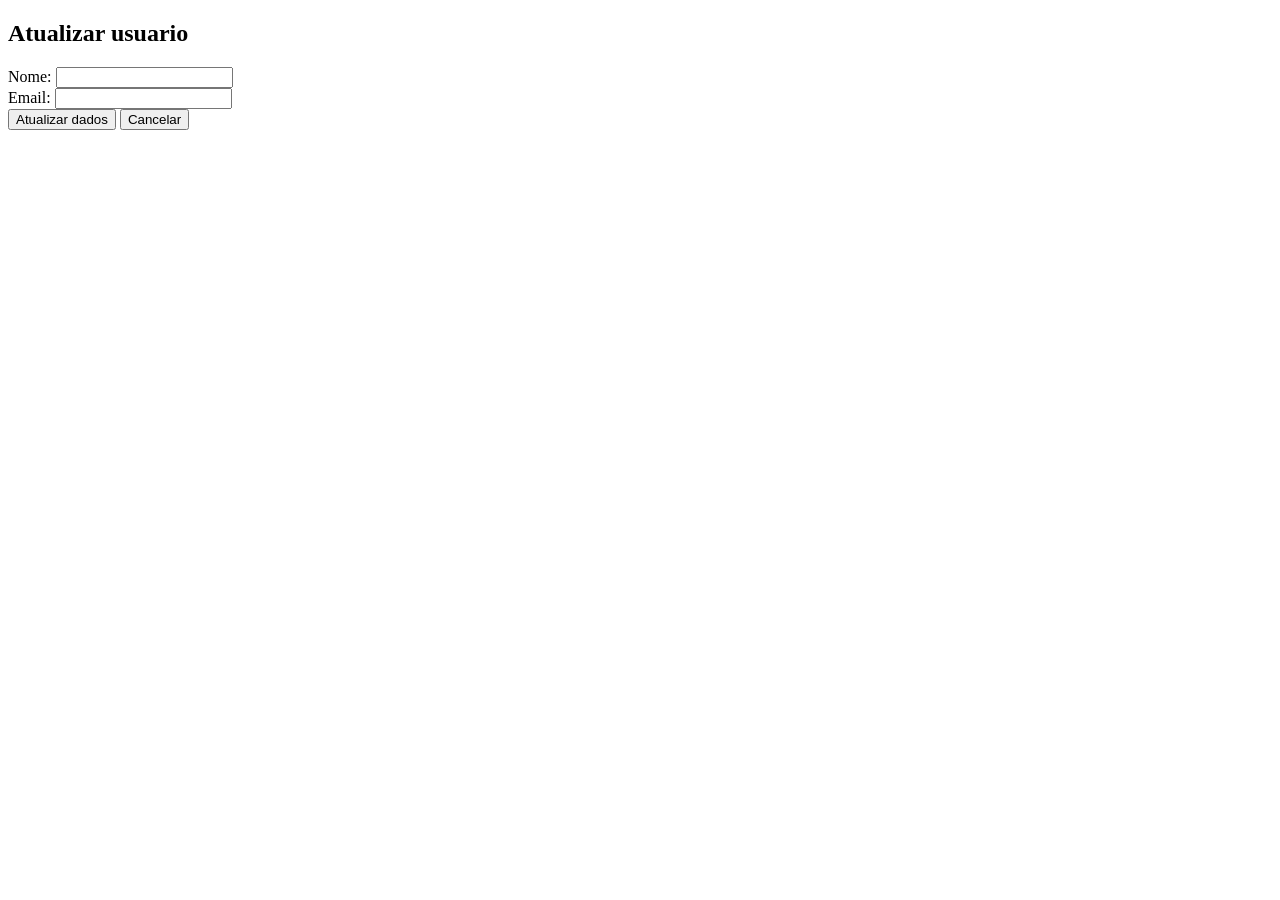
==== front/atualizar.html @ 03872b5f "update" ====
<!DOCTYPE html>
<html lang="en">
<head>
    <meta charset="UTF-8">
    <meta name="viewport" content="width=device-width, initial-scale=1.0">
    <title>Document</title>
</head>
<body>
    <div class="form-container">
        <h2>Atualizar usuario</h2>
        <form id="formAtualizar" action="../back/atualizar.php" method="POST">
            <input type="hidden" name="id" id="idAtualizar">

            <div class="input-group">
                <label>Nome:</label>
                <input type="text" name="nome" id="nomeAtualizar" required>
            </div>
            <div class="input-group">
                <label>Email:</label>
                <input type="email" name="email" id="emailAtualizar" required>
            </div>
            <div class="form-actions">
                <button type="submit" class="btn-primary">Atualizar dados</button>
                <button
                type="button"
                class="btn-secondary"
                onclick="window.location.href = '../index.html'">
            Cancelar
        </button>
            </div>
        </form>
    </div>

    <script src="atualizar.js"></script>
</body>
</html>
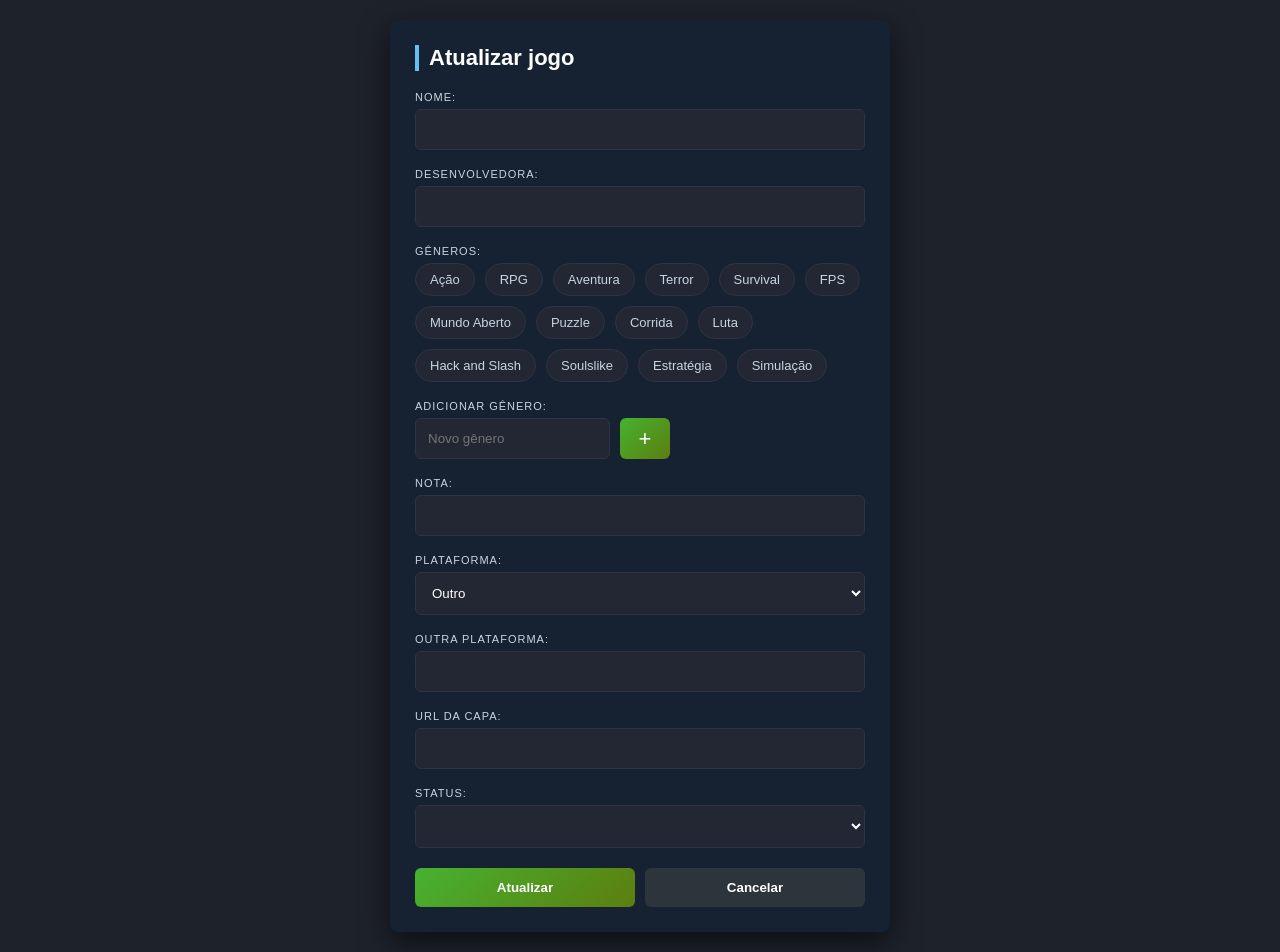
==== commit 43c7eb04: "atualizando projeto crud" ====
--- a/front/atualizar.html
+++ b/front/atualizar.html
@@ -1,36 +1,223 @@
 <!DOCTYPE html>
-<html lang="en">
+<html lang="pt-br">
 <head>
     <meta charset="UTF-8">
     <meta name="viewport" content="width=device-width, initial-scale=1.0">
-    <title>Document</title>
+    <title>Atualizar jogo</title>
+    <link rel="stylesheet" href="../css/atualizar.css">
 </head>
 <body>
+
     <div class="form-container">
-        <h2>Atualizar usuario</h2>
-        <form id="formAtualizar" action="../back/atualizar.php" method="POST">
-            <input type="hidden" name="id" id="idAtualizar">
-
-            <div class="input-group">
+
+        <h2>Atualizar jogo</h2>
+
+        <form
+            id="formAtualizar"
+            action="../back/atualizar.php"
+            method="POST"
+        >
+
+            <input
+                type="hidden"
+                name="id"
+                id="idAtualizar"
+            >
+
+            <div class="input-group">
+
                 <label>Nome:</label>
-                <input type="text" name="nome" id="nomeAtualizar" required>
-            </div>
-            <div class="input-group">
-                <label>Email:</label>
-                <input type="email" name="email" id="emailAtualizar" required>
-            </div>
+
+                <input
+                    type="text"
+                    name="nome"
+                    id="nomeAtualizar"
+                >
+
+            </div>
+
+            <div class="input-group">
+
+                <label>Desenvolvedora:</label>
+
+                <input
+                    type="text"
+                    name="desenvolvedora"
+                    id="desenvolvedoraAtualizar"
+                >
+
+            </div>
+
+            <div class="input-group">
+
+                <label>Gêneros:</label>
+
+                <div
+                    class="chips-container"
+                    id="chipsContainer"
+                >
+
+                    <div class="chip">Ação</div>
+                    <div class="chip">RPG</div>
+                    <div class="chip">Aventura</div>
+                    <div class="chip">Terror</div>
+                    <div class="chip">Survival</div>
+                    <div class="chip">FPS</div>
+                    <div class="chip">Mundo Aberto</div>
+                    <div class="chip">Puzzle</div>
+                    <div class="chip">Corrida</div>
+                    <div class="chip">Luta</div>
+                    <div class="chip">Hack and Slash</div>
+                    <div class="chip">Soulslike</div>
+                    <div class="chip">Estratégia</div>
+                    <div class="chip">Simulação</div>
+
+                </div>
+
+            </div>
+
+            <div class="input-group">
+
+                <label>Adicionar gênero:</label>
+
+                <div class="add-genero">
+
+                    <input
+                        type="text"
+                        id="novoGenero"
+                        placeholder="Novo gênero"
+                    >
+
+                    <button
+                        type="button"
+                        id="btnAdicionarGenero"
+                    >
+                        +
+                    </button>
+
+                </div>
+
+            </div>
+
+            <input
+                type="hidden"
+                name="genero"
+                id="generoFinal"
+            >
+
+            <div class="input-group">
+
+                <label>Nota:</label>
+
+                <input
+                    type="number"
+                    min="0"
+                    max="5"
+                    step="0.1"
+                    name="nota"
+                    id="notaAtualizar"
+                >
+
+            </div>
+
+            <div class="input-group">
+
+                <label>Plataforma:</label>
+
+                <select id="plataformaSelect">
+
+                    <option value="PC">PC</option>
+                    <option value="PlayStation">PlayStation</option>
+                    <option value="Xbox">Xbox</option>
+                    <option value="Nintendo">Nintendo</option>
+                    <option value="Outro">Outro</option>
+
+                </select>
+
+            </div>
+
+            <div
+                class="input-group"
+                id="outraPlataformaGroup"
+                style="display: none;"
+            >
+
+                <label>Outra plataforma:</label>
+
+                <input
+                    type="text"
+                    id="outraPlataforma"
+                >
+
+            </div>
+
+            <input
+                type="hidden"
+                name="plataforma"
+                id="plataformaFinal"
+            >
+
+            <div class="input-group">
+
+                <label>URL da capa:</label>
+
+                <input
+                    type="text"
+                    name="capa"
+                    id="capaAtualizar"
+                >
+
+            </div>
+
+            <div class="input-group">
+
+                <label>Status:</label>
+
+                <select
+                    name="status_jogo"
+                    id="statusAtualizar"
+                >
+
+                    <option value="Jogando">
+                        Jogando
+                    </option>
+
+                    <option value="Joguei">
+                        Joguei
+                    </option>
+
+                    <option value="Backlogged">
+                        Backlogged
+                    </option>
+
+                    <option value="Wishlist">
+                        Wishlist
+                    </option>
+
+                </select>
+
+            </div>
+
             <div class="form-actions">
-                <button type="submit" class="btn-primary">Atualizar dados</button>
+
+                <button type="submit">
+                    Atualizar
+                </button>
+
                 <button
-                type="button"
-                class="btn-secondary"
-                onclick="window.location.href = '../index.html'">
-            Cancelar
-        </button>
-            </div>
+                    type="button"
+                    onclick="window.location.href='../index.html'"
+                >
+                    Cancelar
+                </button>
+
+            </div>
+
         </form>
+
     </div>
 
     <script src="atualizar.js"></script>
+
 </body>
 </html>
--- a/css/atualizar.css
+++ b/css/atualizar.css
@@ -0,0 +1,160 @@
+* {
+    box-sizing: border-box;
+    margin: 0;
+    padding: 0;
+    font-family: "Motiva Sans", "Segoe UI", Tahoma, Geneva, Verdana, sans-serif;
+}
+
+body {
+    background: #1e222b;
+    display: flex;
+    justify-content: center;
+    align-items: center;
+    min-height: 100vh;
+    padding: 20px;
+}
+
+.form-container {
+    width: 500px;
+    background: #162231;
+    padding: 25px;
+    border-radius: 8px;
+    box-shadow: 0 10px 30px rgba(0,0,0,0.6);
+}
+
+.form-container h2 {
+    color: #fff;
+    font-size: 22px;
+    margin-bottom: 20px;
+    padding-left: 10px;
+    border-left: 4px solid #66c0f4;
+}
+
+.input-group {
+    display: flex;
+    flex-direction: column;
+    margin-bottom: 18px;
+}
+
+.input-group label {
+    font-size: 11px;
+    text-transform: uppercase;
+    color: #c7d5e0;
+    margin-bottom: 6px;
+    letter-spacing: 1px;
+}
+
+.input-group input,
+.input-group select {
+    background: #222733;
+    border: 1px solid #2d3444;
+    border-radius: 6px;
+    padding: 12px;
+    color: #fff;
+    outline: none;
+    transition: 0.2s;
+}
+
+.input-group input:focus,
+.input-group select:focus {
+    border-color: #66c0f4;
+    background-color: #272d3b;
+}
+
+.chips-container {
+    display: flex;
+    flex-wrap: wrap;
+    gap: 10px;
+}
+
+.chip {
+    padding: 8px 14px;
+    background-color: #222733;
+    border: 1px solid #2d3444;
+    border-radius: 999px;
+    cursor: pointer;
+    transition: 0.2s;
+    font-size: 13px;
+    color: #c7d5e0;
+}
+
+.chip:hover {
+    background-color: #2d3444;
+}
+
+.chip.selected {
+    background: linear-gradient(135deg, #66c0f4, #417a9b);
+    color: white;
+}
+
+.add-genero {
+    display: flex;
+    gap: 10px;
+}
+
+.add-genero button {
+    width: 50px;
+    border: none;
+    border-radius: 6px;
+    background: linear-gradient(135deg, #47b230 0%, #5c7e10 100%);
+    color: white;
+    font-size: 22px;
+    cursor: pointer;
+}
+
+.add-genero button:hover {
+    filter: brightness(1.1);
+}
+
+.form-actions {
+    display: flex;
+    gap: 10px;
+    margin-top: 20px;
+}
+
+.form-actions button {
+    flex: 1;
+    padding: 12px;
+    border: none;
+    cursor: pointer;
+    font-weight: bold;
+    border-radius: 6px;
+    transition: 0.2s;
+}
+
+.form-actions button[type="submit"] {
+    background: linear-gradient(135deg, #47b230 0%, #5c7e10 100%);
+    color: #fff;
+}
+
+.form-actions button[type="button"] {
+    background: #2d353c;
+    color: #fff;
+}
+
+.form-actions button:hover {
+    filter: brightness(1.15);
+}
+.remove-chip {
+    width: 18px;
+    height: 18px;
+    margin-left: 8px;
+    border: none;
+    border-radius: 50%;
+    background: rgba(255,255,255,0.15);
+    color: white;
+    cursor: pointer;
+    font-size: 12px;
+    font-weight: bold;
+    transition: 0.2s;
+}
+
+.remove-chip:hover {
+    background: #ff4d4d;
+    transform: scale(1.1);
+}
+
+.chip {
+    display: flex;
+    align-items: center;
+}
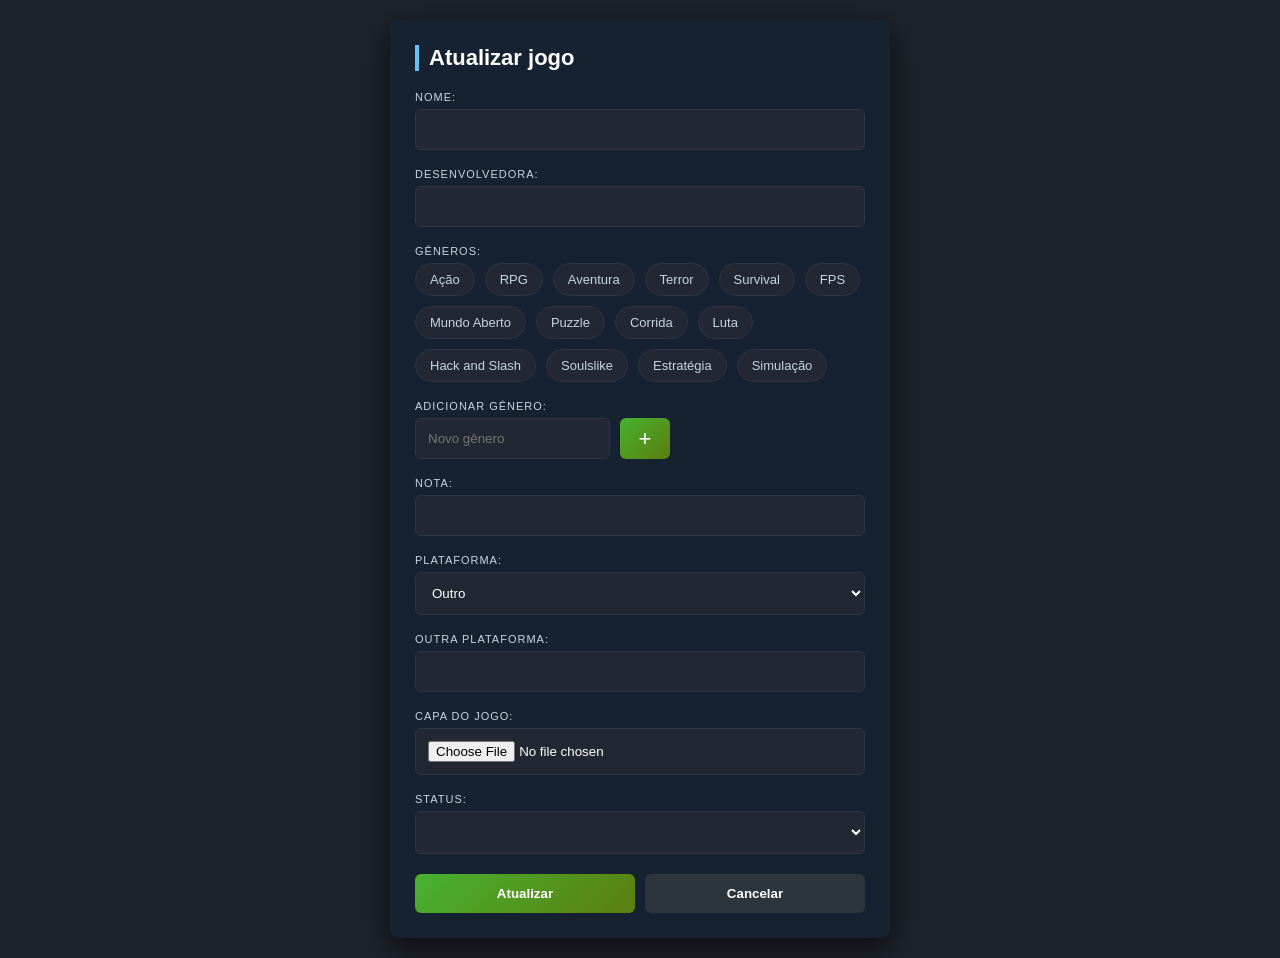
==== commit 98b52fe8: "terminando projeto CRUD" ====
--- a/front/atualizar.html
+++ b/front/atualizar.html
@@ -16,6 +16,7 @@
             id="formAtualizar"
             action="../back/atualizar.php"
             method="POST"
+            enctype="multipart/form-data"
         >
 
             <input
@@ -159,12 +160,13 @@
 
             <div class="input-group">
 
-                <label>URL da capa:</label>
-
-                <input
-                    type="text"
+                <label>Capa do jogo:</label>
+
+                <input
+                    type="file"
                     name="capa"
                     id="capaAtualizar"
+                    accept="image/*"
                 >
 
             </div>
